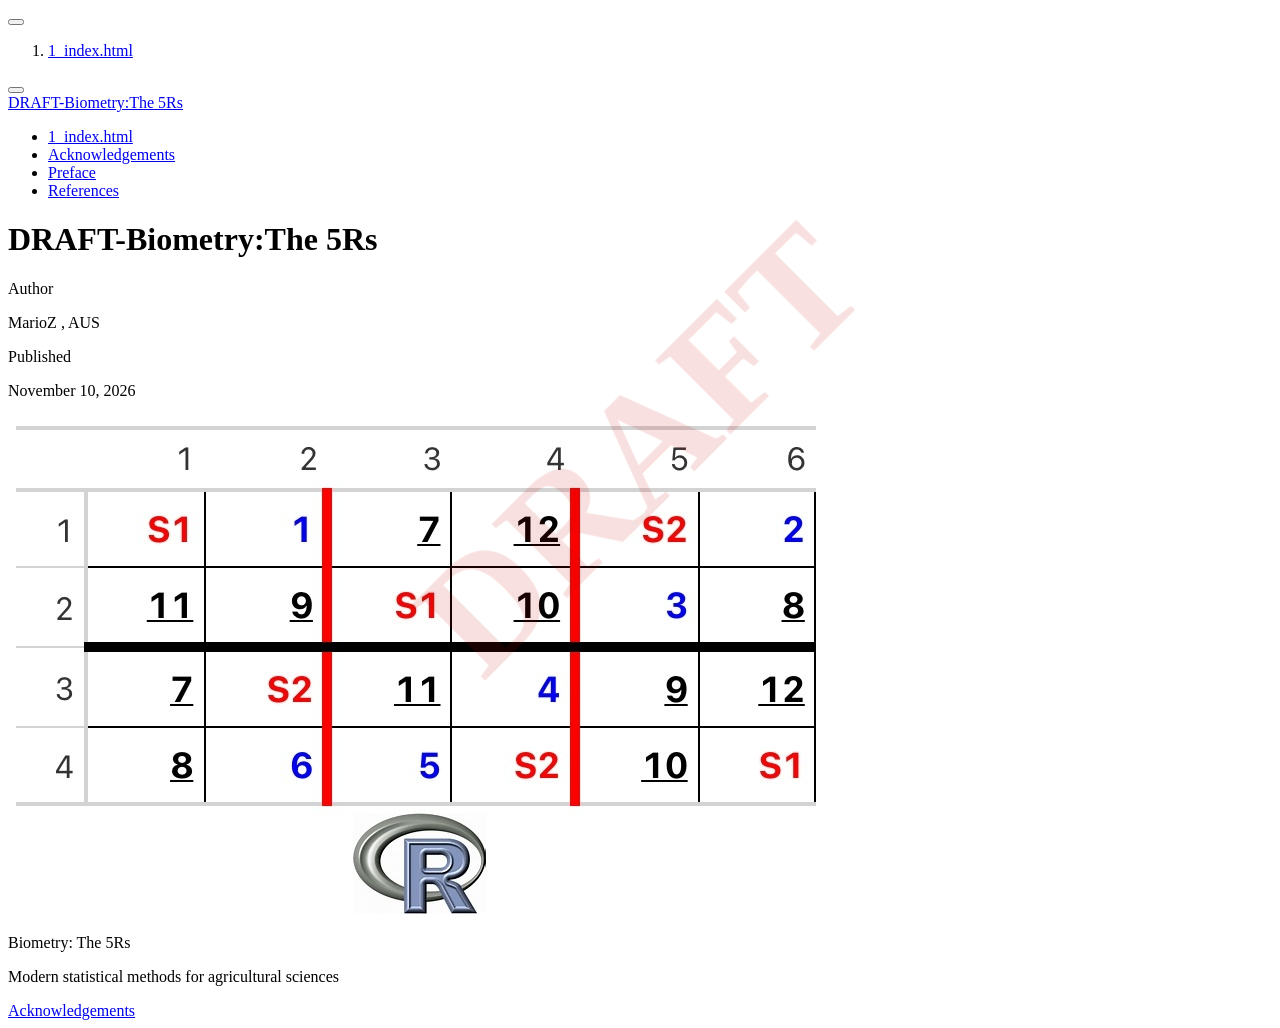
==== index.html @ 45e30e34 "update 10 november 2026" ====
<!DOCTYPE html>
<html xmlns="http://www.w3.org/1999/xhtml" lang="en" xml:lang="en"><head>

<meta charset="utf-8">
<meta name="generator" content="quarto-1.9.37">

<meta name="viewport" content="width=device-width, initial-scale=1.0, user-scalable=yes">

<meta name="author" content="MarioZ , AUS">
<meta name="dcterms.date" content="2026-11-10">

<title>DRAFT-Biometry:The 5Rs</title>
<style>
/* Default styles provided by pandoc.
** See https://pandoc.org/MANUAL.html#variables-for-html for config info.
*/
code{white-space: pre-wrap;}
span.smallcaps{font-variant: small-caps;}
div.columns{display: flex; gap: min(4vw, 1.5em);}
div.column{flex: auto; overflow-x: auto;}
div.hanging-indent{margin-left: 1.5em; text-indent: -1.5em;}
ul.task-list{list-style: none;}
ul.task-list li input[type="checkbox"] {
  width: 0.8em;
  margin: 0 0.8em 0.2em -1em; /* quarto-specific, see https://github.com/quarto-dev/quarto-cli/issues/4556 */ 
  vertical-align: middle;
}
</style>


<script src="site_libs/quarto-nav/quarto-nav.js"></script>
<script src="site_libs/quarto-nav/headroom.min.js"></script>
<script src="site_libs/clipboard/clipboard.min.js"></script>
<script src="site_libs/quarto-search/autocomplete.umd.js"></script>
<script src="site_libs/quarto-search/fuse.min.js"></script>
<script src="site_libs/quarto-search/quarto-search.js"></script>
<meta name="quarto:offset" content="./">
<link href="./acknowledgements.html" rel="next">
<script src="site_libs/quarto-html/quarto.js" type="module"></script>
<script src="site_libs/quarto-html/tabsets/tabsets.js" type="module"></script>
<script src="site_libs/quarto-html/popper.min.js"></script>
<script src="site_libs/quarto-html/tippy.umd.min.js"></script>
<script src="site_libs/quarto-html/anchor.min.js"></script>
<link href="site_libs/quarto-html/tippy.css" rel="stylesheet">
<link href="site_libs/quarto-html/quarto-syntax-highlighting-7f8f88aac4f3542376d5c11b86a4c14d.css" rel="stylesheet" id="quarto-text-highlighting-styles">
<script src="site_libs/bootstrap/bootstrap.min.js"></script>
<link href="site_libs/bootstrap/bootstrap-icons.css" rel="stylesheet">
<link href="site_libs/bootstrap/bootstrap-5ccb035bea26c1e21f80f44cf7c27909.min.css" rel="stylesheet" append-hash="true" id="quarto-bootstrap" data-mode="light">
<script id="quarto-search-options" type="application/json">{
  "location": "sidebar",
  "copy-button": false,
  "collapse-after": 3,
  "panel-placement": "start",
  "type": "textbox",
  "limit": 50,
  "keyboard-shortcut": [
    "f",
    "/",
    "s"
  ],
  "show-item-context": false,
  "language": {
    "search-no-results-text": "No results",
    "search-matching-documents-text": "matching documents",
    "search-copy-link-title": "Copy link to search",
    "search-hide-matches-text": "Hide additional matches",
    "search-more-match-text": "more match in this document",
    "search-more-matches-text": "more matches in this document",
    "search-clear-button-title": "Clear",
    "search-text-placeholder": "",
    "search-detached-cancel-button-title": "Cancel",
    "search-submit-button-title": "Submit",
    "search-label": "Search"
  }
}</script>


<link rel="stylesheet" href="watermark.css">
<link rel="stylesheet" href="draft.css">
</head>

<body class="nav-sidebar floating fullcontent quarto-light">

<div id="quarto-search-results"></div>
  <header id="quarto-header" class="headroom fixed-top">
  <nav class="quarto-secondary-nav">
    <div class="container-fluid d-flex">
      <button type="button" class="quarto-btn-toggle btn" data-bs-toggle="collapse" role="button" data-bs-target=".quarto-sidebar-collapse-item" aria-controls="quarto-sidebar" aria-expanded="false" aria-label="Toggle sidebar navigation" onclick="if (window.quartoToggleHeadroom) { window.quartoToggleHeadroom(); }">
        <i class="bi bi-layout-text-sidebar-reverse"></i>
      </button>
        <nav class="quarto-page-breadcrumbs" aria-label="breadcrumb"><ol class="breadcrumb"><li class="breadcrumb-item"><a href="./index.html"><span class="chapter-number">1</span>&nbsp; <span class="chapter-title">index.html</span></a></li></ol></nav>
        <a class="flex-grow-1" role="navigation" data-bs-toggle="collapse" data-bs-target=".quarto-sidebar-collapse-item" aria-controls="quarto-sidebar" aria-expanded="false" aria-label="Toggle sidebar navigation" onclick="if (window.quartoToggleHeadroom) { window.quartoToggleHeadroom(); }">      
        </a>
      <button type="button" class="btn quarto-search-button" aria-label="Search" onclick="window.quartoOpenSearch();">
        <i class="bi bi-search"></i>
      </button>
    </div>
  </nav>
</header>
<!-- content -->
<div id="quarto-content" class="quarto-container page-columns page-rows-contents page-layout-article">
<!-- sidebar -->
  <nav id="quarto-sidebar" class="sidebar collapse collapse-horizontal quarto-sidebar-collapse-item sidebar-navigation floating overflow-auto">
    <div class="pt-lg-2 mt-2 text-left sidebar-header">
    <div class="sidebar-title mb-0 py-0">
      <a href="./">DRAFT-Biometry:The 5Rs</a> 
    </div>
      </div>
        <div class="mt-2 flex-shrink-0 align-items-center">
        <div class="sidebar-search">
        <div id="quarto-search" class="" title="Search"></div>
        </div>
        </div>
    <div class="sidebar-menu-container"> 
    <ul class="list-unstyled mt-1">
        <li class="sidebar-item">
  <div class="sidebar-item-container"> 
  <a href="./index.html" class="sidebar-item-text sidebar-link active">
 <span class="menu-text"><span class="chapter-number">1</span>&nbsp; <span class="chapter-title">index.html</span></span></a>
  </div>
</li>
        <li class="sidebar-item">
  <div class="sidebar-item-container"> 
  <a href="./acknowledgements.html" class="sidebar-item-text sidebar-link">
 <span class="menu-text">Acknowledgements</span></a>
  </div>
</li>
        <li class="sidebar-item">
  <div class="sidebar-item-container"> 
  <a href="./preface.html" class="sidebar-item-text sidebar-link">
 <span class="menu-text">Preface</span></a>
  </div>
</li>
        <li class="sidebar-item">
  <div class="sidebar-item-container"> 
  <a href="./references.html" class="sidebar-item-text sidebar-link">
 <span class="menu-text">References</span></a>
  </div>
</li>
    </ul>
    </div>
</nav>
<div id="quarto-sidebar-glass" class="quarto-sidebar-collapse-item" data-bs-toggle="collapse" data-bs-target=".quarto-sidebar-collapse-item"></div>
<!-- margin-sidebar -->
    
<!-- main -->
<main class="content" id="quarto-document-content">

<header id="title-block-header" class="quarto-title-block default">
<div class="quarto-title">
<h1 class="title">DRAFT-Biometry:The 5Rs</h1>
</div>



<div class="quarto-title-meta">

    <div>
    <div class="quarto-title-meta-heading">Author</div>
    <div class="quarto-title-meta-contents">
             <p>MarioZ , AUS </p>
          </div>
  </div>
    
    <div>
    <div class="quarto-title-meta-heading">Published</div>
    <div class="quarto-title-meta-contents">
      <p class="date">November 10, 2026</p>
    </div>
  </div>
  
    
  </div>
  


</header>


<p><img src="images/cover.png" title="DRAFT-Biometry:The 5Rs" class="quarto-cover-image nolightbox img-fluid" alt="Biometrical methods for the agricultural sciences"></p>
<p>Biometry: The 5Rs</p>
<p>Modern statistical methods for agricultural sciences</p>



</main> <!-- /main -->
<script id="quarto-html-after-body" type="application/javascript">
  window.document.addEventListener("DOMContentLoaded", function (event) {
    const icon = "";
    const anchorJS = new window.AnchorJS();
    anchorJS.options = {
      placement: 'right',
      icon: icon
    };
    anchorJS.add('.anchored');
    const isCodeAnnotation = (el) => {
      for (const clz of el.classList) {
        if (clz.startsWith('code-annotation-')) {                     
          return true;
        }
      }
      return false;
    }
    const onCopySuccess = function(e) {
      // button target
      const button = e.trigger;
      // don't keep focus
      button.blur();
      // flash "checked"
      button.classList.add('code-copy-button-checked');
      var currentTitle = button.getAttribute("title");
      button.setAttribute("title", "Copied!");
      let tooltip;
      if (window.bootstrap) {
        button.setAttribute("data-bs-toggle", "tooltip");
        button.setAttribute("data-bs-placement", "left");
        button.setAttribute("data-bs-title", "Copied!");
        tooltip = new bootstrap.Tooltip(button, 
          { trigger: "manual", 
            customClass: "code-copy-button-tooltip",
            offset: [0, -8]});
        tooltip.show();    
      }
      setTimeout(function() {
        if (tooltip) {
          tooltip.hide();
          button.removeAttribute("data-bs-title");
          button.removeAttribute("data-bs-toggle");
          button.removeAttribute("data-bs-placement");
        }
        button.setAttribute("title", currentTitle);
        button.classList.remove('code-copy-button-checked');
      }, 1000);
      // clear code selection
      e.clearSelection();
    }
    const getTextToCopy = function(trigger) {
      const outerScaffold = trigger.parentElement.cloneNode(true);
      const codeEl = outerScaffold.querySelector('code');
      for (const childEl of codeEl.children) {
        if (isCodeAnnotation(childEl)) {
          childEl.remove();
        }
      }
      return codeEl.innerText;
    }
    const clipboard = new window.ClipboardJS('.code-copy-button:not([data-in-quarto-modal])', {
      text: getTextToCopy
    });
    clipboard.on('success', onCopySuccess);
    if (window.document.getElementById('quarto-embedded-source-code-modal')) {
      const clipboardModal = new window.ClipboardJS('.code-copy-button[data-in-quarto-modal]', {
        text: getTextToCopy,
        container: window.document.getElementById('quarto-embedded-source-code-modal')
      });
      clipboardModal.on('success', onCopySuccess);
    }
      var localhostRegex = new RegExp(/^(?:http|https):\/\/localhost\:?[0-9]*\//);
      var mailtoRegex = new RegExp(/^mailto:/);
        var filterRegex = new RegExp('/' + window.location.host + '/');
      var isInternal = (href) => {
          return filterRegex.test(href) || localhostRegex.test(href) || mailtoRegex.test(href);
      }
      // Inspect non-navigation links and adorn them if external
     var links = window.document.querySelectorAll('a[href]:not(.nav-link):not(.navbar-brand):not(.toc-action):not(.sidebar-link):not(.sidebar-item-toggle):not(.pagination-link):not(.no-external):not([aria-hidden]):not(.dropdown-item):not(.quarto-navigation-tool):not(.about-link)');
      for (var i=0; i<links.length; i++) {
        const link = links[i];
        if (!isInternal(link.href)) {
          // undo the damage that might have been done by quarto-nav.js in the case of
          // links that we want to consider external
          if (link.dataset.originalHref !== undefined) {
            link.href = link.dataset.originalHref;
          }
        }
      }
    function tippyHover(el, contentFn, onTriggerFn, onUntriggerFn) {
      const config = {
        allowHTML: true,
        maxWidth: 500,
        delay: 100,
        arrow: false,
        appendTo: function(el) {
            return el.parentElement;
        },
        interactive: true,
        interactiveBorder: 10,
        theme: 'quarto',
        placement: 'bottom-start',
      };
      if (contentFn) {
        config.content = contentFn;
      }
      if (onTriggerFn) {
        config.onTrigger = onTriggerFn;
      }
      if (onUntriggerFn) {
        config.onUntrigger = onUntriggerFn;
      }
      window.tippy(el, config); 
    }
    const noterefs = window.document.querySelectorAll('a[role="doc-noteref"]');
    for (var i=0; i<noterefs.length; i++) {
      const ref = noterefs[i];
      tippyHover(ref, function() {
        // use id or data attribute instead here
        let href = ref.getAttribute('data-footnote-href') || ref.getAttribute('href');
        try { href = new URL(href).hash; } catch {}
        const id = href.replace(/^#\/?/, "");
        const note = window.document.getElementById(id);
        if (note) {
          return note.innerHTML;
        } else {
          return "";
        }
      });
    }
    const xrefs = window.document.querySelectorAll('a.quarto-xref');
    const processXRef = (id, note) => {
      // Strip column container classes
      const stripColumnClz = (el) => {
        el.classList.remove("page-full", "page-columns");
        if (el.children) {
          for (const child of el.children) {
            stripColumnClz(child);
          }
        }
      }
      stripColumnClz(note)
      if (id === null || id.startsWith('sec-')) {
        // Special case sections, only their first couple elements
        const container = document.createElement("div");
        if (note.children && note.children.length > 2) {
          container.appendChild(note.children[0].cloneNode(true));
          for (let i = 1; i < note.children.length; i++) {
            const child = note.children[i];
            if (child.tagName === "P" && child.innerText === "") {
              continue;
            } else {
              container.appendChild(child.cloneNode(true));
              break;
            }
          }
          if (window.Quarto?.typesetMath) {
            window.Quarto.typesetMath(container);
          }
          return container.innerHTML
        } else {
          if (window.Quarto?.typesetMath) {
            window.Quarto.typesetMath(note);
          }
          return note.innerHTML;
        }
      } else {
        // Remove any anchor links if they are present
        const anchorLink = note.querySelector('a.anchorjs-link');
        if (anchorLink) {
          anchorLink.remove();
        }
        if (window.Quarto?.typesetMath) {
          window.Quarto.typesetMath(note);
        }
        if (note.classList.contains("callout")) {
          return note.outerHTML;
        } else {
          return note.innerHTML;
        }
      }
    }
    for (var i=0; i<xrefs.length; i++) {
      const xref = xrefs[i];
      tippyHover(xref, undefined, function(instance) {
        instance.disable();
        let url = xref.getAttribute('href');
        let hash = undefined; 
        if (url.startsWith('#')) {
          hash = url;
        } else {
          try { hash = new URL(url).hash; } catch {}
        }
        if (hash) {
          const id = hash.replace(/^#\/?/, "");
          const note = window.document.getElementById(id);
          if (note !== null) {
            try {
              const html = processXRef(id, note.cloneNode(true));
              instance.setContent(html);
            } finally {
              instance.enable();
              instance.show();
            }
          } else {
            // See if we can fetch this
            fetch(url.split('#')[0])
            .then(res => res.text())
            .then(html => {
              const parser = new DOMParser();
              const htmlDoc = parser.parseFromString(html, "text/html");
              const note = htmlDoc.getElementById(id);
              if (note !== null) {
                const html = processXRef(id, note);
                instance.setContent(html);
              } 
            }).finally(() => {
              instance.enable();
              instance.show();
            });
          }
        } else {
          // See if we can fetch a full url (with no hash to target)
          // This is a special case and we should probably do some content thinning / targeting
          fetch(url)
          .then(res => res.text())
          .then(html => {
            const parser = new DOMParser();
            const htmlDoc = parser.parseFromString(html, "text/html");
            const note = htmlDoc.querySelector('main.content');
            if (note !== null) {
              // This should only happen for chapter cross references
              // (since there is no id in the URL)
              // remove the first header
              if (note.children.length > 0 && note.children[0].tagName === "HEADER") {
                note.children[0].remove();
              }
              const html = processXRef(null, note);
              instance.setContent(html);
            } 
          }).finally(() => {
            instance.enable();
            instance.show();
          });
        }
      }, function(instance) {
      });
    }
        let selectedAnnoteEl;
        const selectorForAnnotation = ( cell, annotation) => {
          let cellAttr = 'data-code-cell="' + cell + '"';
          let lineAttr = 'data-code-annotation="' +  annotation + '"';
          const selector = 'span[' + cellAttr + '][' + lineAttr + ']';
          return selector;
        }
        const selectCodeLines = (annoteEl) => {
          const doc = window.document;
          const targetCell = annoteEl.getAttribute("data-target-cell");
          const targetAnnotation = annoteEl.getAttribute("data-target-annotation");
          const annoteSpan = window.document.querySelector(selectorForAnnotation(targetCell, targetAnnotation));
          const lines = annoteSpan.getAttribute("data-code-lines").split(",");
          const lineIds = lines.map((line) => {
            return targetCell + "-" + line;
          })
          let top = null;
          let height = null;
          let parent = null;
          if (lineIds.length > 0) {
              //compute the position of the single el (top and bottom and make a div)
              const el = window.document.getElementById(lineIds[0]);
              top = el.offsetTop;
              height = el.offsetHeight;
              parent = el.parentElement.parentElement;
            if (lineIds.length > 1) {
              const lastEl = window.document.getElementById(lineIds[lineIds.length - 1]);
              const bottom = lastEl.offsetTop + lastEl.offsetHeight;
              height = bottom - top;
            }
            if (top !== null && height !== null && parent !== null) {
              // cook up a div (if necessary) and position it 
              let div = window.document.getElementById("code-annotation-line-highlight");
              if (div === null) {
                div = window.document.createElement("div");
                div.setAttribute("id", "code-annotation-line-highlight");
                div.style.position = 'absolute';
                parent.appendChild(div);
              }
              div.style.top = top - 2 + "px";
              div.style.height = height + 4 + "px";
              div.style.left = 0;
              let gutterDiv = window.document.getElementById("code-annotation-line-highlight-gutter");
              if (gutterDiv === null) {
                gutterDiv = window.document.createElement("div");
                gutterDiv.setAttribute("id", "code-annotation-line-highlight-gutter");
                gutterDiv.style.position = 'absolute';
                const codeCell = window.document.getElementById(targetCell);
                const gutter = codeCell.querySelector('.code-annotation-gutter');
                gutter.appendChild(gutterDiv);
              }
              gutterDiv.style.top = top - 2 + "px";
              gutterDiv.style.height = height + 4 + "px";
            }
            selectedAnnoteEl = annoteEl;
          }
        };
        const unselectCodeLines = () => {
          const elementsIds = ["code-annotation-line-highlight", "code-annotation-line-highlight-gutter"];
          elementsIds.forEach((elId) => {
            const div = window.document.getElementById(elId);
            if (div) {
              div.remove();
            }
          });
          selectedAnnoteEl = undefined;
        };
          // Handle positioning of the toggle
      window.addEventListener(
        "resize",
        throttle(() => {
          elRect = undefined;
          if (selectedAnnoteEl) {
            selectCodeLines(selectedAnnoteEl);
          }
        }, 10)
      );
      function throttle(fn, ms) {
      let throttle = false;
      let timer;
        return (...args) => {
          if(!throttle) { // first call gets through
              fn.apply(this, args);
              throttle = true;
          } else { // all the others get throttled
              if(timer) clearTimeout(timer); // cancel #2
              timer = setTimeout(() => {
                fn.apply(this, args);
                timer = throttle = false;
              }, ms);
          }
        };
      }
        // Attach click handler to the DT
        const annoteDls = window.document.querySelectorAll('dt[data-target-cell]');
        for (const annoteDlNode of annoteDls) {
          annoteDlNode.addEventListener('click', (event) => {
            const clickedEl = event.target;
            if (clickedEl !== selectedAnnoteEl) {
              unselectCodeLines();
              const activeEl = window.document.querySelector('dt[data-target-cell].code-annotation-active');
              if (activeEl) {
                activeEl.classList.remove('code-annotation-active');
              }
              selectCodeLines(clickedEl);
              clickedEl.classList.add('code-annotation-active');
            } else {
              // Unselect the line
              unselectCodeLines();
              clickedEl.classList.remove('code-annotation-active');
            }
          });
        }
    const findCites = (el) => {
      const parentEl = el.parentElement;
      if (parentEl) {
        const cites = parentEl.dataset.cites;
        if (cites) {
          return {
            el,
            cites: cites.split(' ')
          };
        } else {
          return findCites(el.parentElement)
        }
      } else {
        return undefined;
      }
    };
    var bibliorefs = window.document.querySelectorAll('a[role="doc-biblioref"]');
    for (var i=0; i<bibliorefs.length; i++) {
      const ref = bibliorefs[i];
      const citeInfo = findCites(ref);
      if (citeInfo) {
        tippyHover(citeInfo.el, function() {
          var popup = window.document.createElement('div');
          citeInfo.cites.forEach(function(cite) {
            var citeDiv = window.document.createElement('div');
            citeDiv.classList.add('hanging-indent');
            citeDiv.classList.add('csl-entry');
            var biblioDiv = window.document.getElementById('ref-' + cite);
            if (biblioDiv) {
              citeDiv.innerHTML = biblioDiv.innerHTML;
            }
            popup.appendChild(citeDiv);
          });
          return popup.innerHTML;
        });
      }
    }
  });
  </script>
<nav class="page-navigation">
  <div class="nav-page nav-page-previous">
  </div>
  <div class="nav-page nav-page-next">
      <a href="./acknowledgements.html" class="pagination-link" aria-label="Acknowledgements">
        <span class="nav-page-text">Acknowledgements</span> <i class="bi bi-arrow-right-short"></i>
      </a>
  </div>
</nav>
</div> <!-- /content -->




</body></html>
---- draft.css ----
body::after {
  content: "DRAFT";
  position: fixed;
  top: 50%;
  left: 50%;
  transform: translate(-50%, -50%) rotate(-45deg);
  font-size: 10rem;
  font-weight: bold;
  color: rgba(200, 0, 0, 0.12);
  pointer-events: none;   /* clicks pass through to the page underneath */
  z-index: 9999;
}
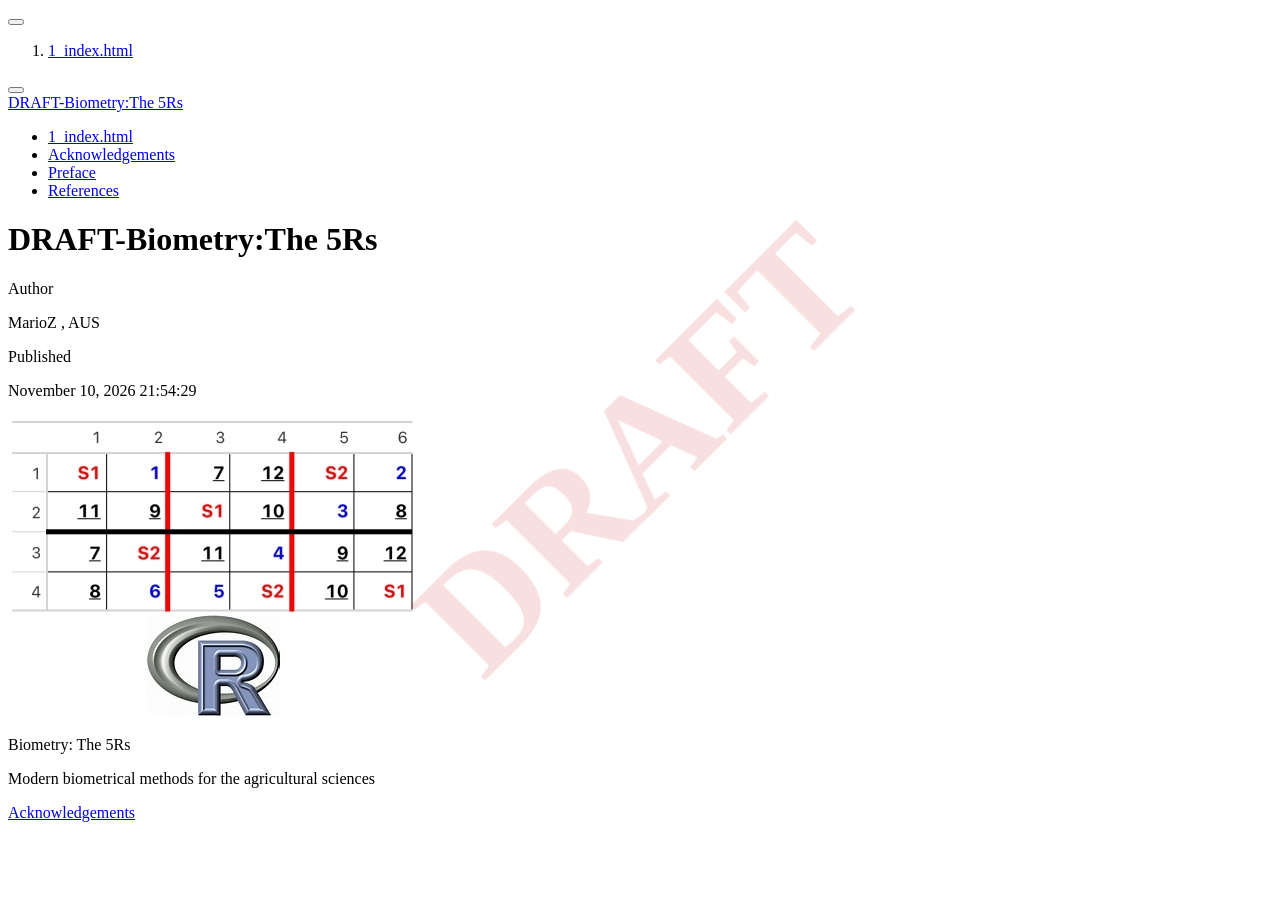
==== commit 2abbd91e: "updated Nov 10, 2026" ====
--- a/index.html
+++ b/index.html
@@ -7,7 +7,6 @@
 <meta name="viewport" content="width=device-width, initial-scale=1.0, user-scalable=yes">
 
 <meta name="author" content="MarioZ , AUS">
-<meta name="dcterms.date" content="2026-11-10">
 
 <title>DRAFT-Biometry:The 5Rs</title>
 <style>
@@ -165,7 +164,7 @@
     <div>
     <div class="quarto-title-meta-heading">Published</div>
     <div class="quarto-title-meta-contents">
-      <p class="date">November 10, 2026</p>
+      <p class="date">November 10, 2026 21:54:29</p>
     </div>
   </div>
   
@@ -177,9 +176,9 @@
 </header>
 
 
-<p><img src="images/cover.png" title="DRAFT-Biometry:The 5Rs" class="quarto-cover-image nolightbox img-fluid" alt="Biometrical methods for the agricultural sciences"></p>
+<p><img src="images/cover.png" title="DRAFT-Biometry:The 5Rs" class="quarto-cover-image nolightbox img-fluid" alt="Modern biometrical methods for the agricultural sciences"></p>
 <p>Biometry: The 5Rs</p>
-<p>Modern statistical methods for agricultural sciences</p>
+<p>Modern biometrical methods for the agricultural sciences</p>
 
 
 
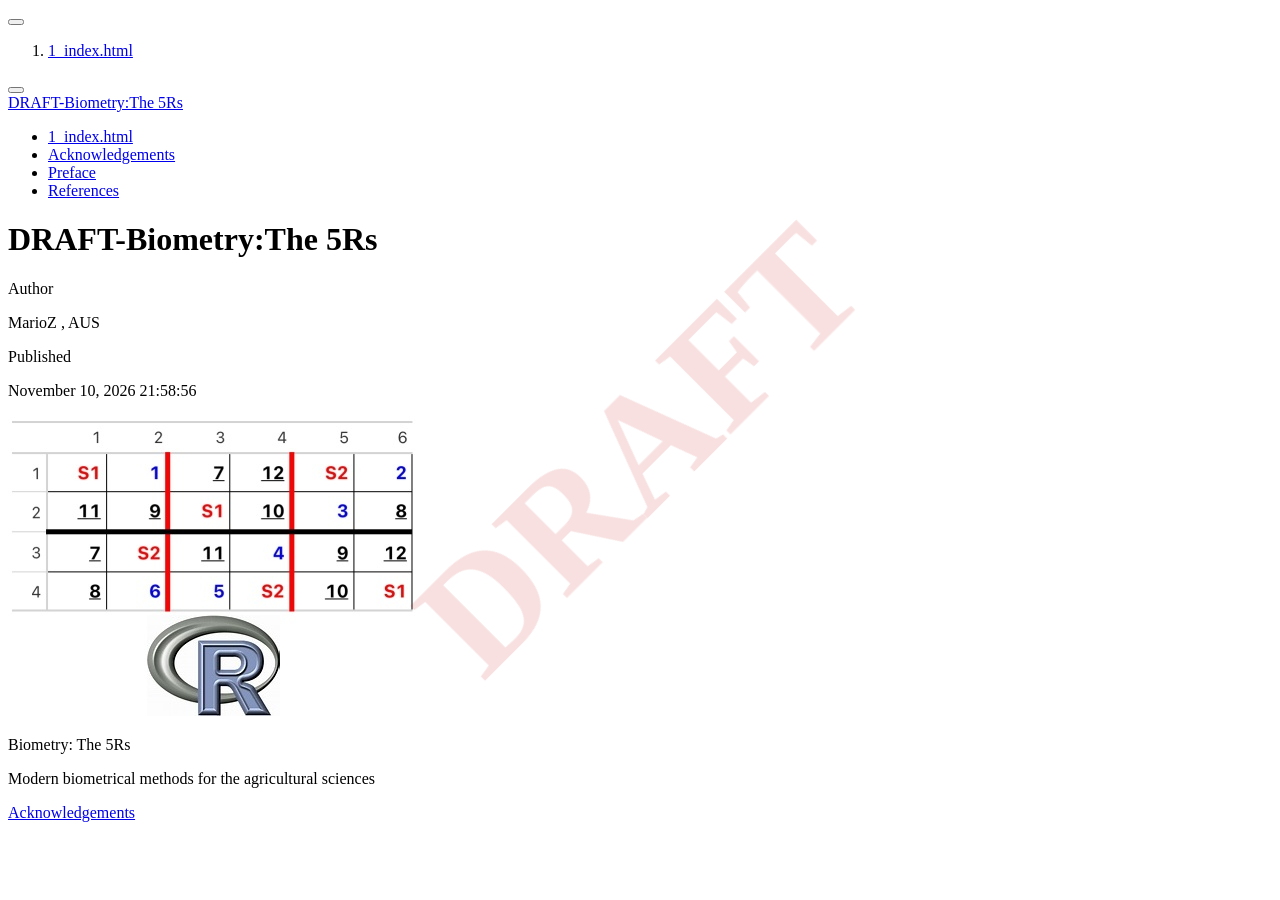
==== commit 42166fdd: "updated 10 Nov 2026" ====
--- a/index.html
+++ b/index.html
@@ -164,7 +164,7 @@
     <div>
     <div class="quarto-title-meta-heading">Published</div>
     <div class="quarto-title-meta-contents">
-      <p class="date">November 10, 2026 21:54:29</p>
+      <p class="date">November 10, 2026 21:58:56</p>
     </div>
   </div>
   
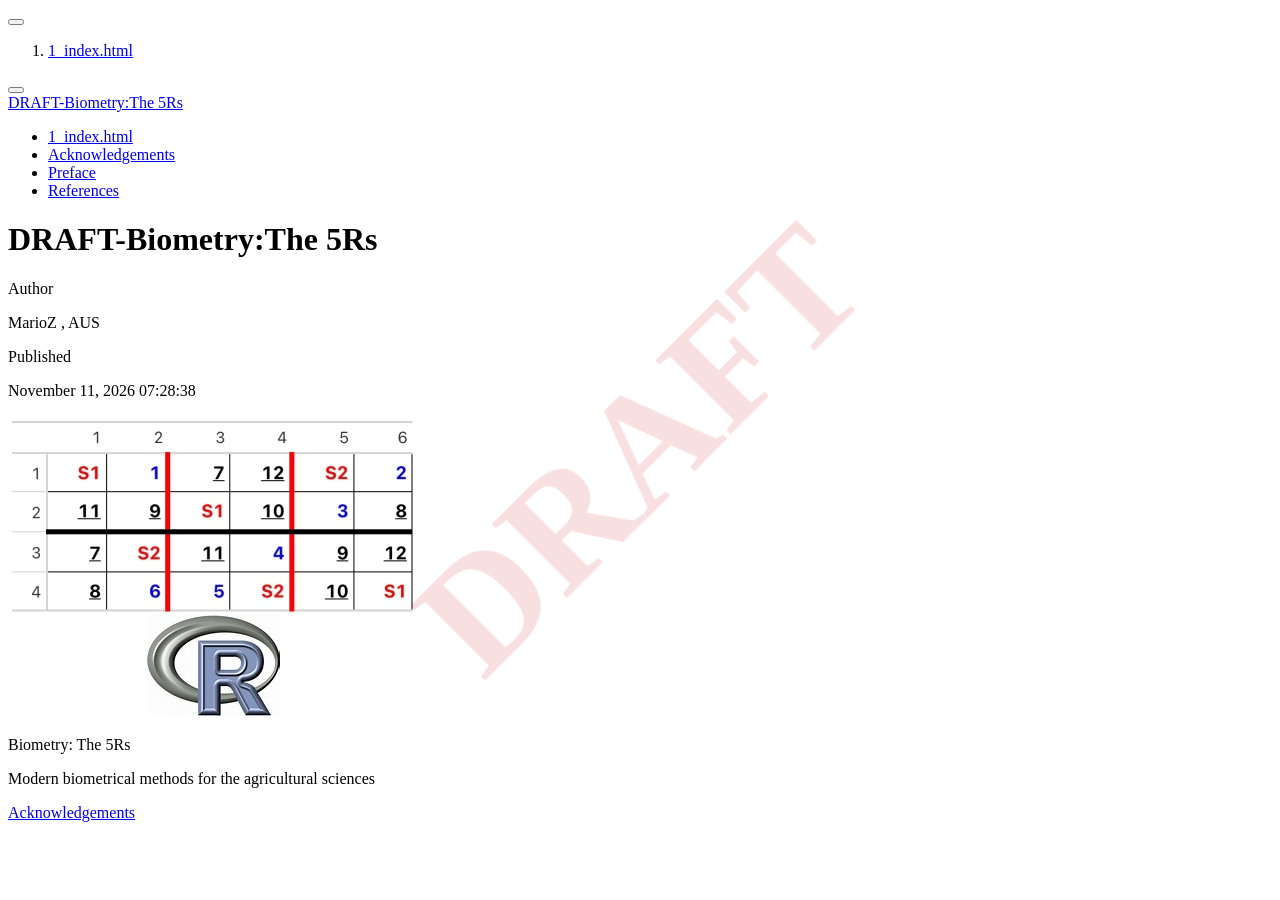
==== commit 1f88f16f: "updated 11Nov2026" ====
--- a/index.html
+++ b/index.html
@@ -164,7 +164,7 @@
     <div>
     <div class="quarto-title-meta-heading">Published</div>
     <div class="quarto-title-meta-contents">
-      <p class="date">November 10, 2026 21:58:56</p>
+      <p class="date">November 11, 2026 07:28:38</p>
     </div>
   </div>
   
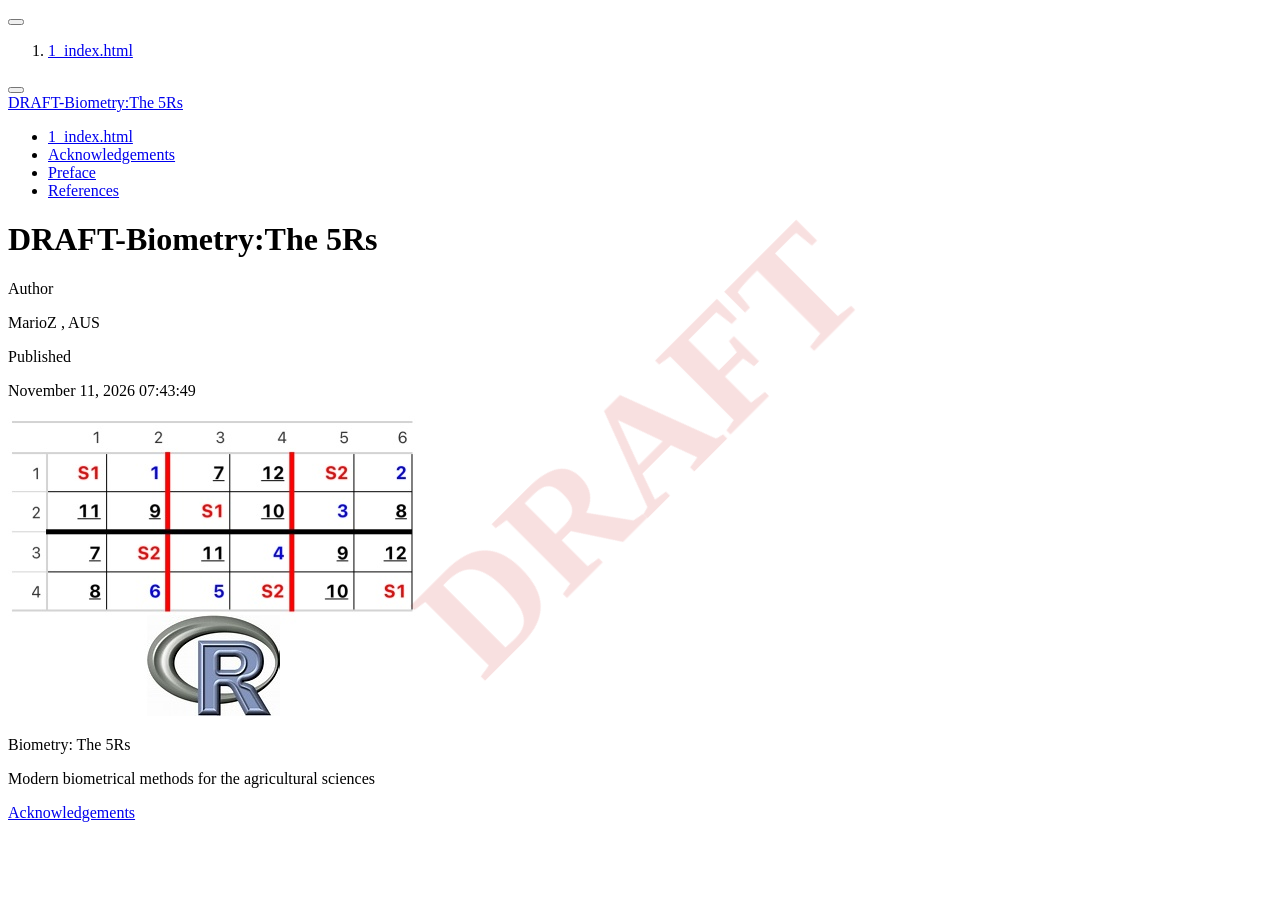
==== commit 0ec7203d: "updated 11Nov2026" ====
--- a/index.html
+++ b/index.html
@@ -164,7 +164,7 @@
     <div>
     <div class="quarto-title-meta-heading">Published</div>
     <div class="quarto-title-meta-contents">
-      <p class="date">November 11, 2026 07:28:38</p>
+      <p class="date">November 11, 2026 07:43:49</p>
     </div>
   </div>
   
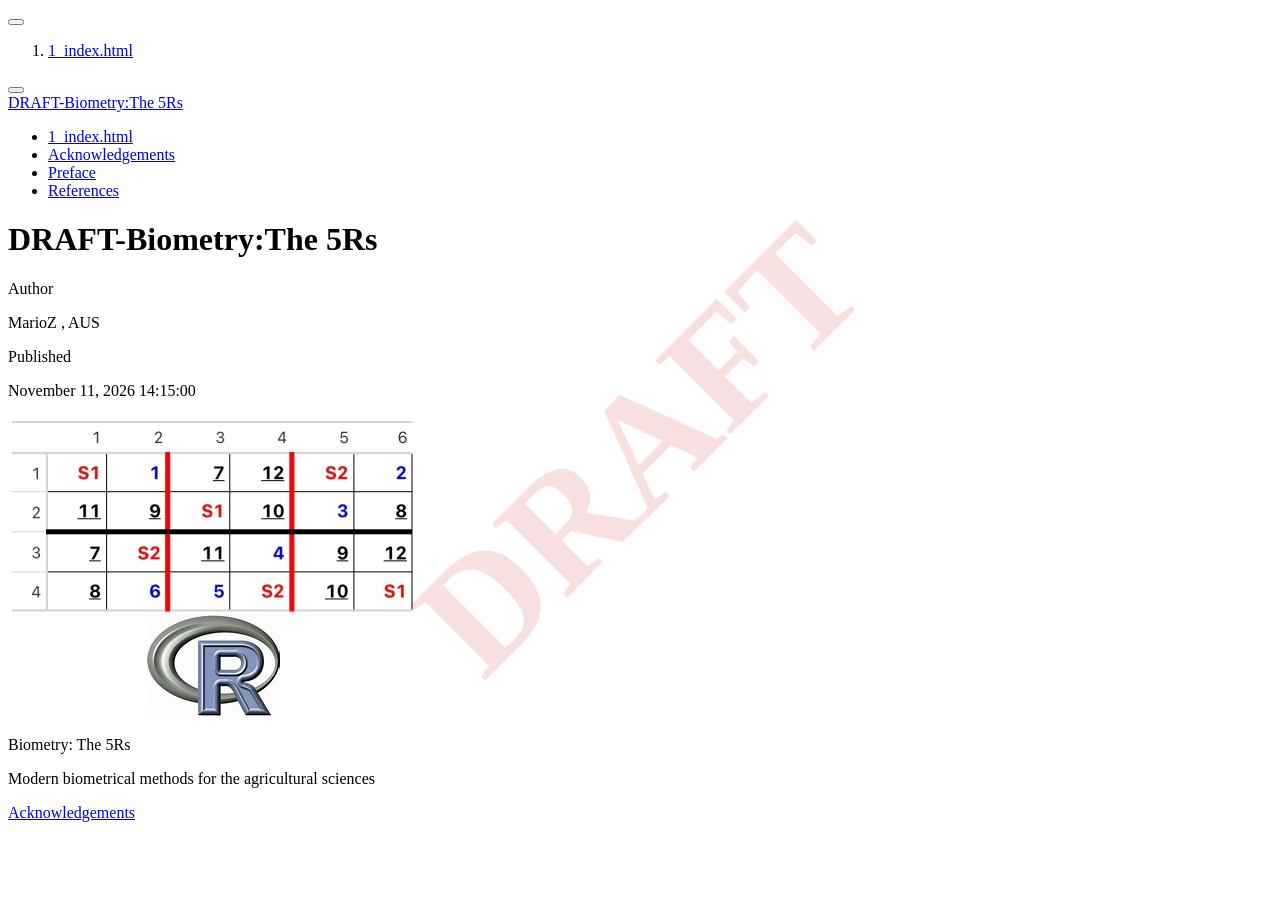
==== commit db753132: "updated 11Nov2026" ====
--- a/index.html
+++ b/index.html
@@ -164,7 +164,7 @@
     <div>
     <div class="quarto-title-meta-heading">Published</div>
     <div class="quarto-title-meta-contents">
-      <p class="date">November 11, 2026 07:43:49</p>
+      <p class="date">November 11, 2026 14:15:00</p>
     </div>
   </div>
   
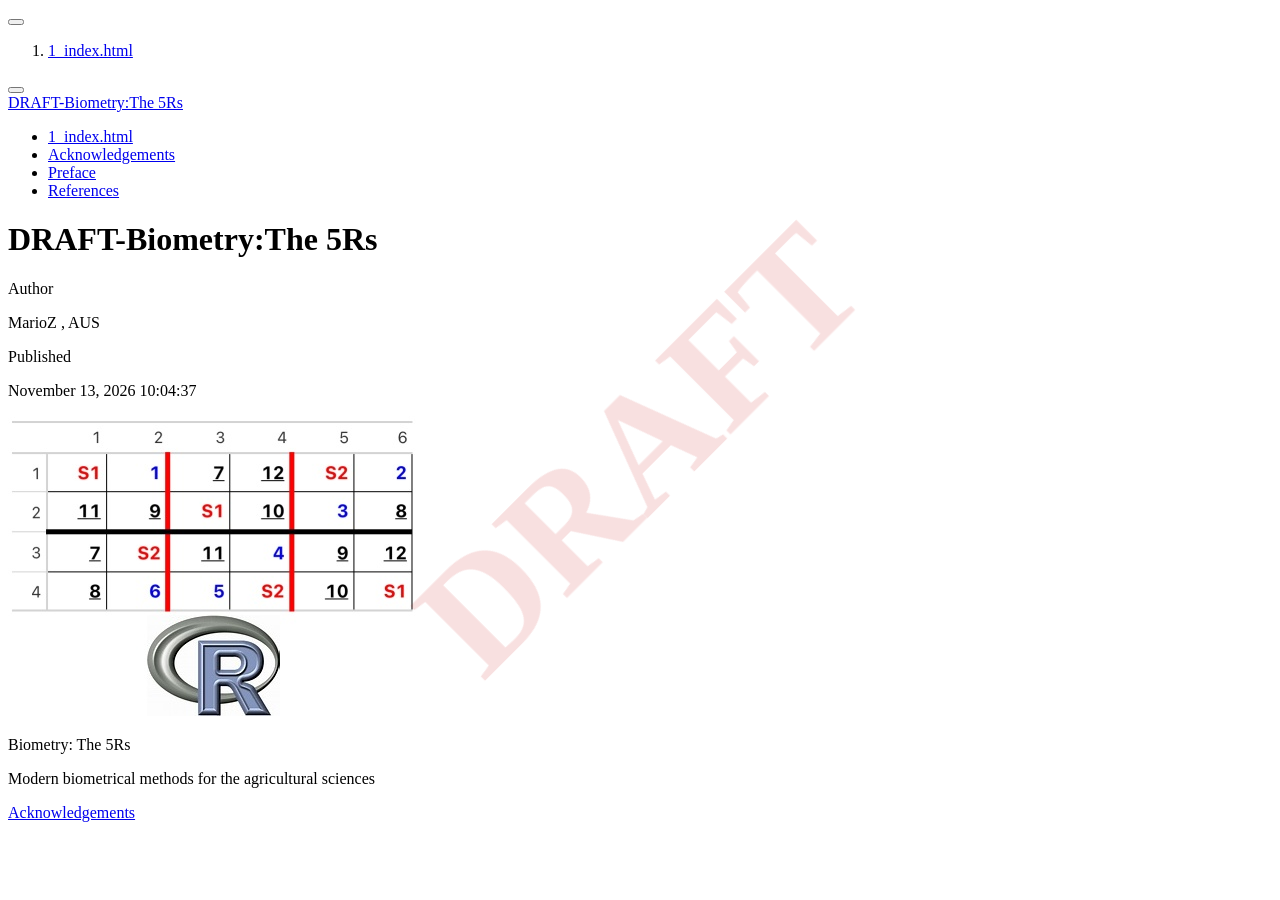
==== commit 01d56351: "updated 13Nov2026 10:09" ====
--- a/index.html
+++ b/index.html
@@ -164,7 +164,7 @@
     <div>
     <div class="quarto-title-meta-heading">Published</div>
     <div class="quarto-title-meta-contents">
-      <p class="date">November 11, 2026 14:15:00</p>
+      <p class="date">November 13, 2026 10:04:37</p>
     </div>
   </div>
   
--- a/watermark.css
+++ b/watermark.css
@@ -0,0 +1,11 @@
+.draft-watermark {
+  position: fixed;
+  top: 50%;
+  left: 50%;
+  transform: translate(-50%, -50%) rotate(-45deg);
+  z-index: 9999;
+  font-size: 120px;
+  font-weight: bold;
+  color: rgba(0, 0, 0, 0.1);
+  pointer-events: none;
+}
